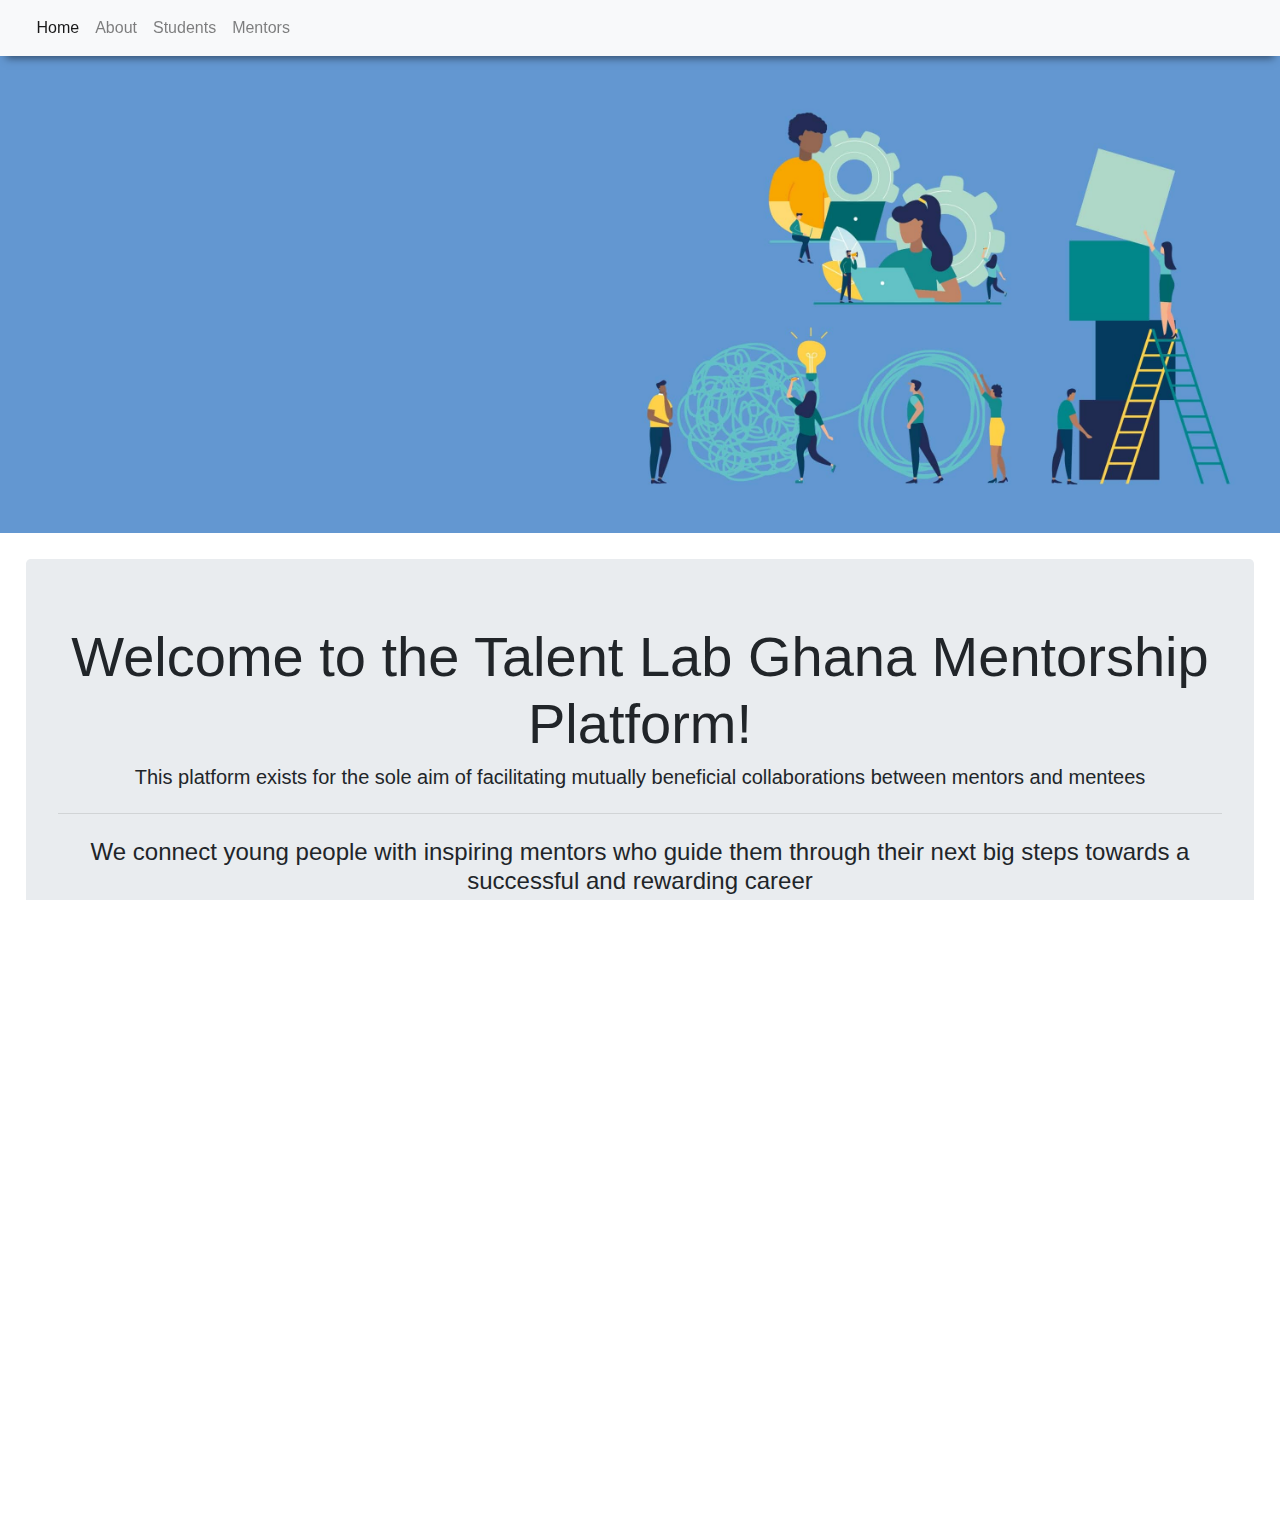
==== index.html @ 940448f5 "fix responsive issue" ====
<!DOCTYPE html>
<html lang="en"> 
    <head> 
        <meta name="viewport" content="width=device-width, initial-scale=1.0">
        <meta http-equiv="content-type" content="text/html; charset=utf-8"> 
        <title>Home</title>
        <link rel="icon" href="Assets/brain.png">
        <link rel="stylesheet" href="https://stackpath.bootstrapcdn.com/bootstrap/4.5.2/css/bootstrap.min.css" integrity="sha384-JcKb8q3iqJ61gNV9KGb8thSsNjpSL0n8PARn9HuZOnIxN0hoP+VmmDGMN5t9UJ0Z" crossorigin="anonymous">
        <link rel="stylesheet" href="main.css">
    </head> 
          <nav class="navbar navbar-expand-lg navbar-light bg-light navbar fixed-top navbar-light bg-light"
            style="background:# !important;">
          
          <button class="navbar-toggler" type="button" data-toggle="collapse" data-target="#navbarNav" aria-controls="navbarNav" aria-expanded="false" aria-label="Toggle navigation">
            <span class="navbar-toggler-icon"></span>
          </button>
            
          <div class="collapse navbar-collapse" id="navbarNav">
            <div class="shift">
              <ul class="navbar-nav">
              <li class="nav-item active">
                <a class="nav-link" href="#">Home <span class="sr-only">(current)</span></a>
              </li>
              <li class="nav-item">
                <a class="nav-link" href="about.html">About</a>
              </li>
              <li class="nav-item">
                <a class="nav-link" href="students.html">Students</a>
              </li>
              <li class="nav-item">
                <a class="nav-link" href="mentors.html" >Mentors</a>
              </li>
            </ul>
            </div>
          </div>
        </nav>
        
    <body>
        <script src="https://code.jquery.com/jquery-3.4.1.slim.min.js" integrity="sha384-J6qa4849blE2+poT4WnyKhv5vZF5SrPo0iEjwBvKU7imGFAV0wwj1yYfoRSJoZ+n" crossorigin="anonymous"></script>
        <script src="https://cdn.jsdelivr.net/npm/popper.js@1.16.0/dist/umd/popper.min.js" integrity="sha384-Q6E9RHvbIyZFJoft+2mJbHaEWldlvI9IOYy5n3zV9zzTtmI3UksdQRVvoxMfooAo" crossorigin="anonymous"></script>
        <script src="https://stackpath.bootstrapcdn.com/bootstrap/4.4.1/js/bootstrap.min.js" integrity="sha384-wfSDF2E50Y2D1uUdj0O3uMBJnjuUD4Ih7YwaYd1iqfktj0Uod8GCExl3Og8ifwB6" crossorigin="anonymous"></script>

        
  
        
        
<!--        <img class="headerimg" src="/Users/samueladdotey/Desktop/independence_arch.png"> -->
 
            <div class=headerimg>
<!--                <img class="headerimg" src="Assets/puzzle-header.jpg">-->
                <img class="headerimg" src="Assets/headerpic.jpg">
<!--                <img class="headerimg" src="Assets/pencils.jpg">-->
<!--                <img class="headerimg" src="Assets/how-to-be-a-good-mentor.png">-->
            </div>
      
        
         
        <div class="content">
        <div class="jumbotron">
            <h1 class="display-4">Welcome to the Talent Lab Ghana Mentorship Platform!</h1>
            <h3 class="lead">This platform exists for the sole aim of facilitating mutually beneficial collaborations between mentors and mentees</h3>
            <hr class="my-4">
            <h4>We connect young people with inspiring mentors who guide them through their next big steps towards a successful and rewarding career</h4>
            <p class="lead">
                <a href="about.html" data-mode="drawer_left" style="display:inline-block;text-decoration:none;background-color:#007bff;color:white;cursor:pointer;font-family:Helvetica,Arial,sans-serif;font-size:20px;line-height:50px;text-align:center;margin:0;height:50px;padding:0px 33px;border-radius:25px;max-width:100%;white-space:nowrap;overflow:hidden;text-overflow:ellipsis;font-weight:bold;-webkit-font-smoothing:antialiased;-moz-osx-font-smoothing:grayscale;" target="_blank">Learn more</a>
            </p>
        </div>
        
        <div class="contained">
            <div class="row">
                <div class="col-md-12 col-lg-6 col-sm-12">
                    <div class="jumbotron">
                        <h1 class="display-4">Students</h1>

                        <hr class="my-4">
                        <p class="text">Having a mentor is a great way of ensuring that you have support from a qualified individual in making informed decisions about your education and career.</p>
                        <p class="lead">
                        <a class="btn btn-primary btn-lg"  href="students.html" role="button" style="display:inline-block;text-decoration:none;background-color:#007bff;color:white;cursor:pointer;font-family:Helvetica,Arial,sans-serif;font-size:20px;line-height:50px;text-align:center;margin:0;height:50px;padding:0px 33px;border-radius:25px;max-width:100%;white-space:nowrap;overflow:hidden;text-overflow:ellipsis;font-weight:bold;-webkit-font-smoothing:antialiased;-moz-osx-font-smoothing:grayscale;">Apply</a>
                        </p>
                    </div>
                </div>
                <div class="col-md-12 col-lg-6 col-sm-12">
                    <div class="jumbotron">
                        <h1 class="display-4">Mentors</h1>

                        <hr class="my-4">
                        <p class="text">Being a mentor is a practical way to inspire and help young people unlock their true potential, and guide them through the formative stages of their career.</p>
                        <p class="lead">
<!--                        <a class="btn btn-primary btn-lg" href="mentors.html" role="button">Apply</a>-->
                        <a class="typeform-share button" href="mentors.html" data-mode="drawer_left" style="display:inline-block;text-decoration:none;background-color:#007bff;color:white;cursor:pointer;font-family:Helvetica,Arial,sans-serif;font-size:20px;line-height:50px;text-align:center;margin:0;height:50px;padding:0px 33px;border-radius:25px;max-width:100%;white-space:nowrap;overflow:hidden;text-overflow:ellipsis;font-weight:bold;-webkit-font-smoothing:antialiased;-moz-osx-font-smoothing:grayscale;" target="_blank">Apply </a> 
                            
    
                    </div>
                </div>
            </div>
            </div>
        </div>
       
        <script src="https://cdn.jsdelivr.net/npm/@popperjs/core@2.9.1/dist/umd/popper.min.js" integrity="sha384-SR1sx49pcuLnqZUnnPwx6FCym0wLsk5JZuNx2bPPENzswTNFaQU1RDvt3wT4gWFG" crossorigin="anonymous"></script>
        <script src="https://cdn.jsdelivr.net/npm/bootstrap@5.0.0-beta3/dist/js/bootstrap.min.js" integrity="sha384-j0CNLUeiqtyaRmlzUHCPZ+Gy5fQu0dQ6eZ/xAww941Ai1SxSY+0EQqNXNE6DZiVc" crossorigin="anonymous"></script>
    </body> 
</html>
---- main.css ----
body, html {
    height: 100%;
    width: :100%;
    width: auto!important; 
    overflow-x: hidden!important
    
}

/* The hero image */
.hero-image {
  /* Use "linear-gradient" to add a darken background effect to the image (photographer.jpg). This will make the text easier to read */
  background-image: linear-gradient(rgba(0, 0, 0, 0.5), rgba(0, 0, 0, 0.5)), url("photographer.jpg");

  /* Set a specific height */
  height: 50%;

  /* Position and center the image to scale nicely on all screens */
  background-position: center;
  background-repeat: no-repeat;
  background-size: cover;
  position: relative;
}

/* Place text in the middle of the image */
.hero-text {
  text-align: center;
  position: absolute;
  top: 50%;
  left: 50%;
  transform: translate(-50%, -50%);
  color: white;
}
.jumbotron {
/*    background:#C4DBFD !important */
}

.lead {
    
}

.lead {
    
}

.content {
    justify-content: center;
    align-content: center;
    align-items: center;
    text-align: center;
    padding-left: 2%;
    padding-right: 2%;
    padding-top: 2% !important;
}

.pos-f-t {
}

.contained {
    padding-right:0% ;
    padding-left:0% ;
}

h4 {
    padding-bottom: 1%;
    
}

.text {
    padding-bottom: 1%;
}



img {
    
}

div {
  
}

.navbar-dark {
 
}

.nav-link {

}



.shift {
    padding-left: 1%;
}

.headerimg {
    
    width: 100% !important;
    
}

.nav {
    background:#C4DBFD !important 
}



nav {
    box-shadow: 0px 8px 8px -6px rgba(0,0,0,.5);
}


.col-9 {
    align-content: center;
    align-items: center;
    align-self: center
}

.col-12 {
}

.header {
    width: 100%;
}

.disabled {

}

.sector {
    margin-top:5%;
    padding-bottom: 3%;
}


.bg-dark {
    
}

.aboutheader {
    margin-top: 5%;
    margin-left:30%;
    margin-right:30%;
    
    
}

.abouttext {
    margin-top:2%;
    margin-left: 8%;
    margin-right: 8%;
    font-size: 1.8rem
}

.logo {
    margin-left:20%;
    margin-right:20%;
}

.card-title {
    text-align: center;
}

.text-center {
    
}

.comingsoon {
    height:60%;
    margin-top:10%;
    margin-bottom:10%; 
    border-style: none;
 
}

.mb-3 {
    
}

/*
.nav.navbar-nav.navbar-right li a {
    color: blue;
}
*/



#navbarNav a {
/*    color: white;*/
}

.navbar-light {
/*    background:#284D9A !important;*/
}

.navbar-expand-lg {
}

footer {
/*    padding-top: 60px;*/
}

.footer {
/*    padding-top: 60px;*/
}
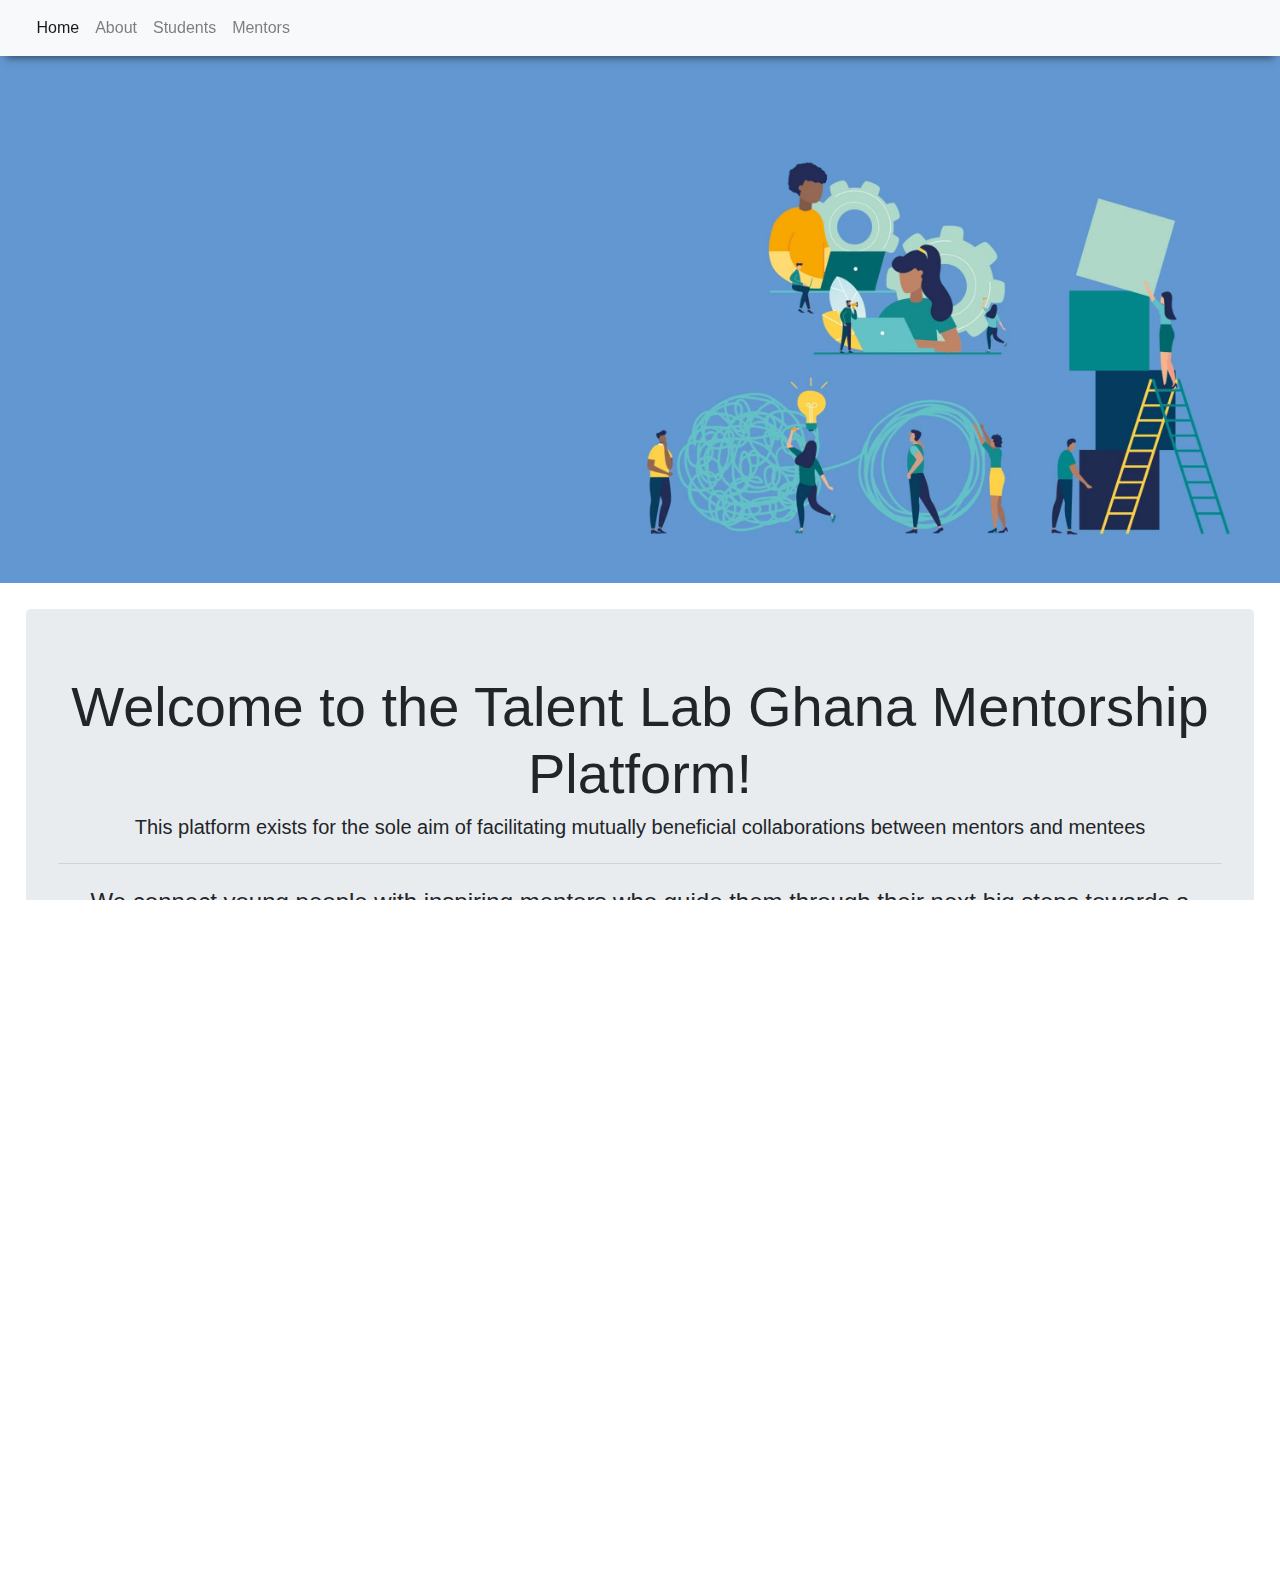
==== commit 07c15964: "fixes nav bar issue" ====
--- a/index.html
+++ b/index.html
@@ -35,27 +35,21 @@
           </div>
         </nav>
         
-    <body>
+    <body class="index">
         <script src="https://code.jquery.com/jquery-3.4.1.slim.min.js" integrity="sha384-J6qa4849blE2+poT4WnyKhv5vZF5SrPo0iEjwBvKU7imGFAV0wwj1yYfoRSJoZ+n" crossorigin="anonymous"></script>
         <script src="https://cdn.jsdelivr.net/npm/popper.js@1.16.0/dist/umd/popper.min.js" integrity="sha384-Q6E9RHvbIyZFJoft+2mJbHaEWldlvI9IOYy5n3zV9zzTtmI3UksdQRVvoxMfooAo" crossorigin="anonymous"></script>
         <script src="https://stackpath.bootstrapcdn.com/bootstrap/4.4.1/js/bootstrap.min.js" integrity="sha384-wfSDF2E50Y2D1uUdj0O3uMBJnjuUD4Ih7YwaYd1iqfktj0Uod8GCExl3Og8ifwB6" crossorigin="anonymous"></script>
 
-        
-  
-        
-        
-<!--        <img class="headerimg" src="/Users/samueladdotey/Desktop/independence_arch.png"> -->
  
             <div class=headerimg>
-<!--                <img class="headerimg" src="Assets/puzzle-header.jpg">-->
                 <img class="headerimg" src="Assets/headerpic.jpg">
-<!--                <img class="headerimg" src="Assets/pencils.jpg">-->
-<!--                <img class="headerimg" src="Assets/how-to-be-a-good-mentor.png">-->
+
             </div>
       
         
          
         <div class="content">
+            
         <div class="jumbotron">
             <h1 class="display-4">Welcome to the Talent Lab Ghana Mentorship Platform!</h1>
             <h3 class="lead">This platform exists for the sole aim of facilitating mutually beneficial collaborations between mentors and mentees</h3>
--- a/main.css
+++ b/main.css
@@ -5,6 +5,7 @@
     overflow-x: hidden!important
     
 }
+.index {padding-top: 50px}
 
 /* The hero image */
 .hero-image {
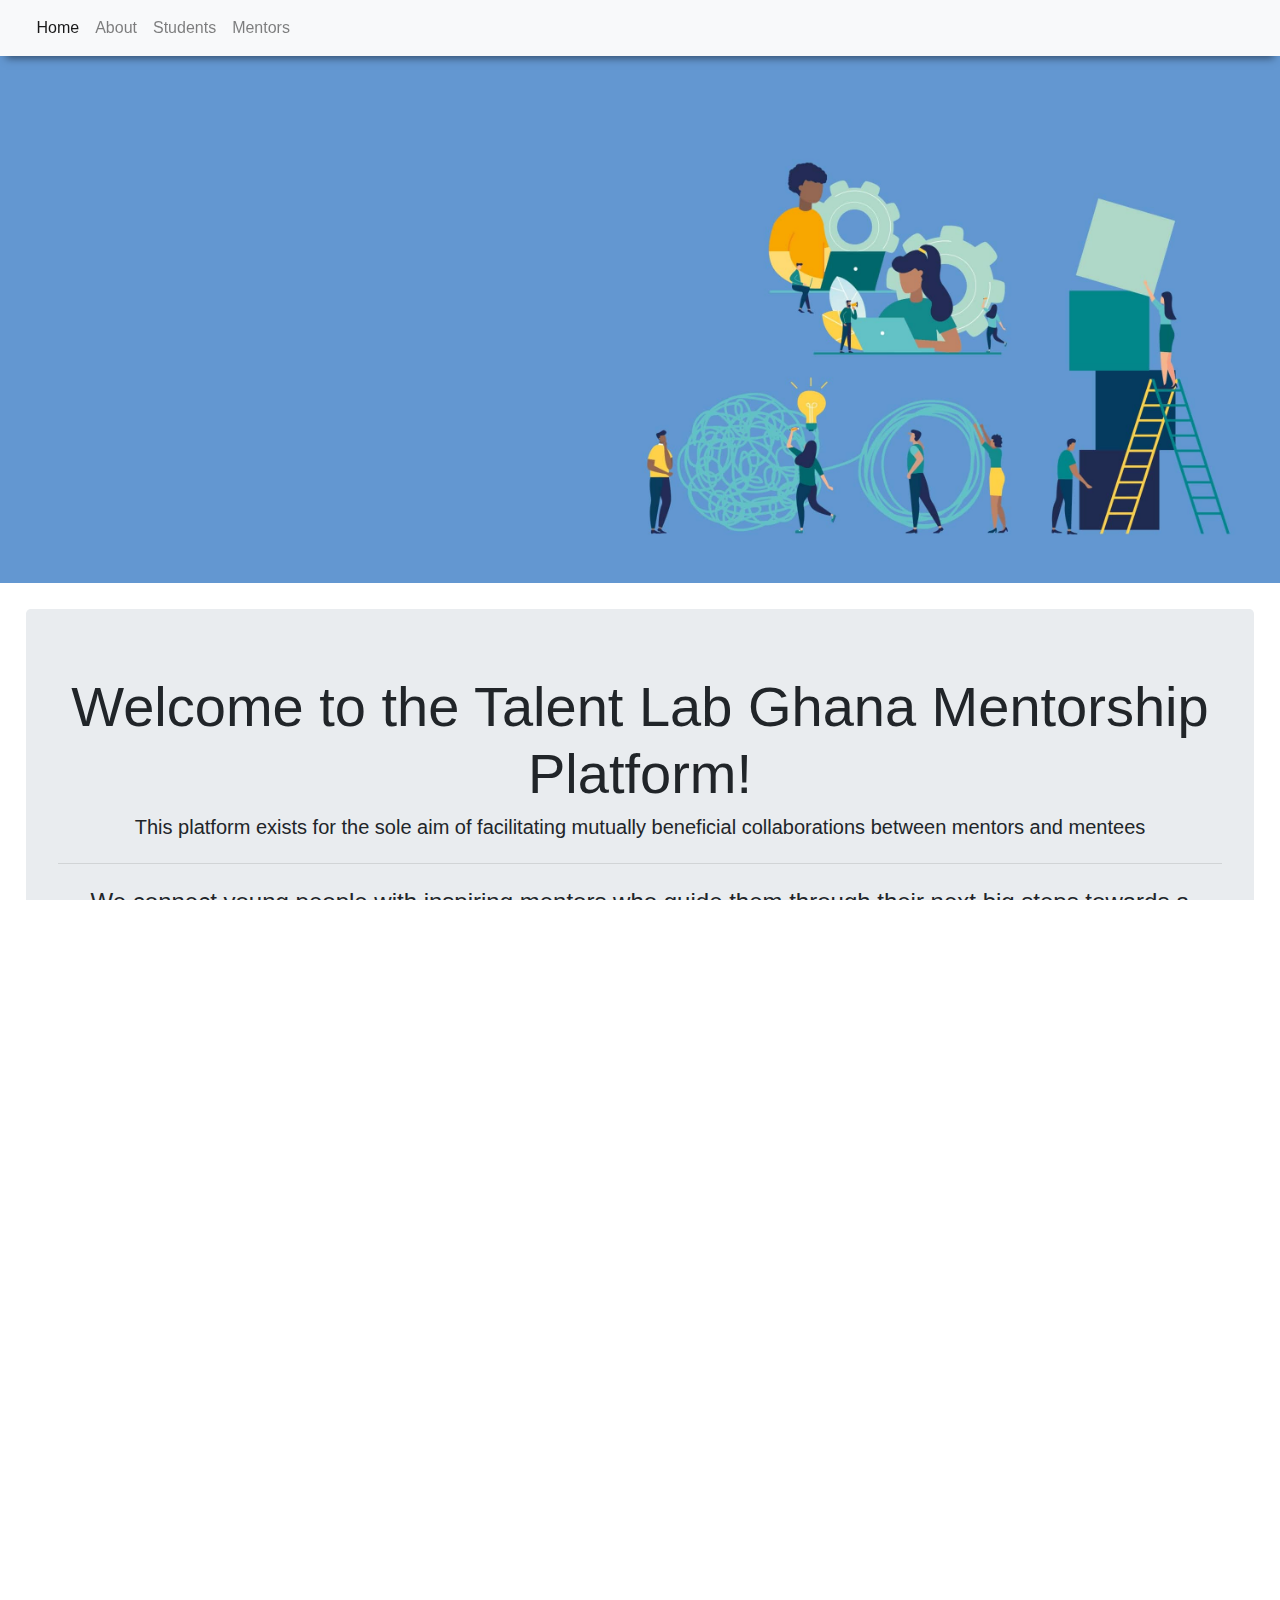
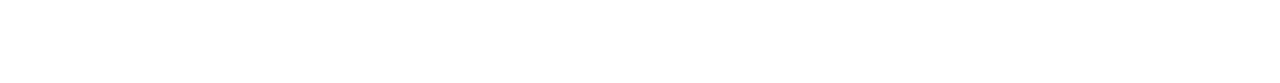
==== commit 19d021ef: "adding formatting changes to repo" ====
--- a/index.html
+++ b/index.html
@@ -56,7 +56,7 @@
             <hr class="my-4">
             <h4>We connect young people with inspiring mentors who guide them through their next big steps towards a successful and rewarding career</h4>
             <p class="lead">
-                <a href="about.html" data-mode="drawer_left" style="display:inline-block;text-decoration:none;background-color:#007bff;color:white;cursor:pointer;font-family:Helvetica,Arial,sans-serif;font-size:20px;line-height:50px;text-align:center;margin:0;height:50px;padding:0px 33px;border-radius:25px;max-width:100%;white-space:nowrap;overflow:hidden;text-overflow:ellipsis;font-weight:bold;-webkit-font-smoothing:antialiased;-moz-osx-font-smoothing:grayscale;" target="_blank">Learn more</a>
+                <a href="about.html" data-mode="drawer_left" style="display:inline-block;text-decoration:none;background-color:#007bff;color:white;cursor:pointer;font-family:Helvetica,Arial,sans-serif;font-size:20px;line-height:50px;text-align:center;margin:0;height:50px;padding:0px 33px;border-radius:25px;max-width:100%;white-space:nowrap;overflow:hidden;text-overflow:ellipsis;font-weight:bold;-webkit-font-smoothing:antialiased;-moz-osx-font-smoothing:grayscale;" target="">Learn more</a>
             </p>
         </div>
         
@@ -81,7 +81,7 @@
                         <p class="text">Being a mentor is a practical way to inspire and help young people unlock their true potential, and guide them through the formative stages of their career.</p>
                         <p class="lead">
 <!--                        <a class="btn btn-primary btn-lg" href="mentors.html" role="button">Apply</a>-->
-                        <a class="typeform-share button" href="mentors.html" data-mode="drawer_left" style="display:inline-block;text-decoration:none;background-color:#007bff;color:white;cursor:pointer;font-family:Helvetica,Arial,sans-serif;font-size:20px;line-height:50px;text-align:center;margin:0;height:50px;padding:0px 33px;border-radius:25px;max-width:100%;white-space:nowrap;overflow:hidden;text-overflow:ellipsis;font-weight:bold;-webkit-font-smoothing:antialiased;-moz-osx-font-smoothing:grayscale;" target="_blank">Apply </a> 
+                        <a class="typeform-share button" href="mentors.html" data-mode="drawer_left" style="display:inline-block;text-decoration:none;background-color:#007bff;color:white;cursor:pointer;font-family:Helvetica,Arial,sans-serif;font-size:20px;line-height:50px;text-align:center;margin:0;height:50px;padding:0px 33px;border-radius:25px;max-width:100%;white-space:nowrap;overflow:hidden;text-overflow:ellipsis;font-weight:bold;-webkit-font-smoothing:antialiased;-moz-osx-font-smoothing:grayscale;" target="">Apply </a> 
                             
     
                     </div>
@@ -93,4 +93,16 @@
         <script src="https://cdn.jsdelivr.net/npm/@popperjs/core@2.9.1/dist/umd/popper.min.js" integrity="sha384-SR1sx49pcuLnqZUnnPwx6FCym0wLsk5JZuNx2bPPENzswTNFaQU1RDvt3wT4gWFG" crossorigin="anonymous"></script>
         <script src="https://cdn.jsdelivr.net/npm/bootstrap@5.0.0-beta3/dist/js/bootstrap.min.js" integrity="sha384-j0CNLUeiqtyaRmlzUHCPZ+Gy5fQu0dQ6eZ/xAww941Ai1SxSY+0EQqNXNE6DZiVc" crossorigin="anonymous"></script>
     </body> 
+    <footer class="bg-dark text-center text-white">
+      <!-- Grid container -->
+      <div class="container p-4 pb-0">
+            </div>
+
+      <!-- Copyright -->
+      <div class="text-center p-3" style="background-color: rgba(0, 0, 0, 0.2);">
+        © 2021 Copyright: Talent Lab Ghana
+    <!--    <a class="text-white" href="https://mdbootstrap.com/">MDBootstrap.com</a>-->
+      </div>
+      <!-- Copyright -->
+</footer>
 </html>--- a/main.css
+++ b/main.css
@@ -42,6 +42,9 @@
 .lead {
     
 }
+.fullpage {
+    height:100%
+}
 
 .content {
     justify-content: center;
@@ -51,6 +54,7 @@
     padding-left: 2%;
     padding-right: 2%;
     padding-top: 2% !important;
+/*    height:100%*/
 }
 
 .pos-f-t {
@@ -204,3 +208,7 @@
 .footer {
 /*    padding-top: 60px;*/
 }
+
+.title {
+    margin-top: 20%
+}
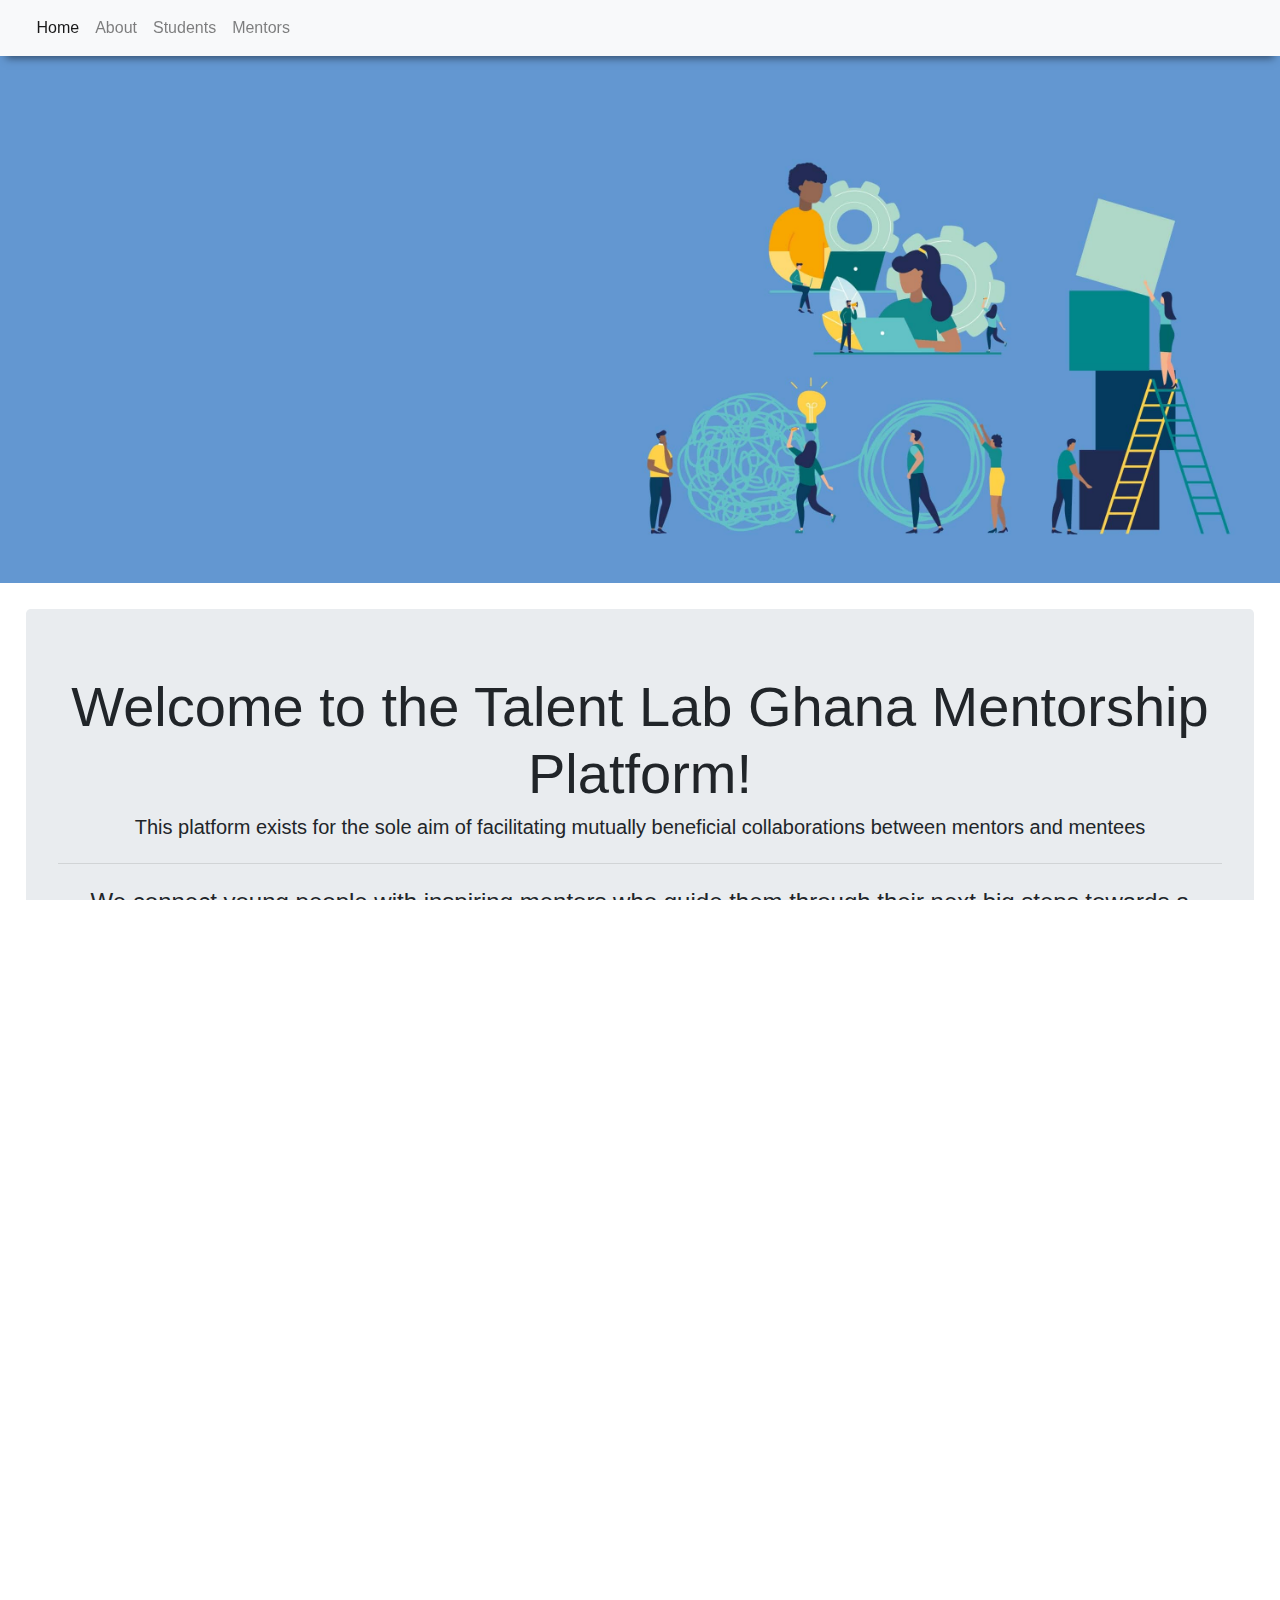
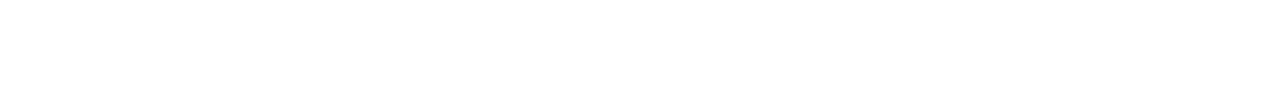
==== commit 327a3fe1: "updates to website" ====
--- a/index.html
+++ b/index.html
@@ -7,7 +7,7 @@
         <link rel="icon" href="Assets/brain.png">
         <link rel="stylesheet" href="https://stackpath.bootstrapcdn.com/bootstrap/4.5.2/css/bootstrap.min.css" integrity="sha384-JcKb8q3iqJ61gNV9KGb8thSsNjpSL0n8PARn9HuZOnIxN0hoP+VmmDGMN5t9UJ0Z" crossorigin="anonymous">
         <link rel="stylesheet" href="main.css">
-    </head> 
+    </head>
           <nav class="navbar navbar-expand-lg navbar-light bg-light navbar fixed-top navbar-light bg-light"
             style="background:# !important;">
           
@@ -56,7 +56,7 @@
             <hr class="my-4">
             <h4>We connect young people with inspiring mentors who guide them through their next big steps towards a successful and rewarding career</h4>
             <p class="lead">
-                <a href="about.html" data-mode="drawer_left" style="display:inline-block;text-decoration:none;background-color:#007bff;color:white;cursor:pointer;font-family:Helvetica,Arial,sans-serif;font-size:20px;line-height:50px;text-align:center;margin:0;height:50px;padding:0px 33px;border-radius:25px;max-width:100%;white-space:nowrap;overflow:hidden;text-overflow:ellipsis;font-weight:bold;-webkit-font-smoothing:antialiased;-moz-osx-font-smoothing:grayscale;" target="">Learn more</a>
+                <a class="hover" href="about.html" data-mode="drawer_left" style="display:inline-block;text-decoration:none;background-color:#007bff;color:white;cursor:pointer;font-family:Helvetica,Arial,sans-serif;font-size:20px;line-height:50px;text-align:center;margin:0;height:50px;padding:0px 33px;border-radius:25px;max-width:100%;white-space:nowrap;overflow:hidden;text-overflow:ellipsis;font-weight:bold;-webkit-font-smoothing:antialiased;-moz-osx-font-smoothing:grayscale;" target="">Learn more</a>
             </p>
         </div>
         
@@ -67,9 +67,9 @@
                         <h1 class="display-4">Students</h1>
 
                         <hr class="my-4">
-                        <p class="text">Having a mentor is a great way of ensuring that you have support from a qualified individual in making informed decisions about your education and career.</p>
+                        <p class="lead">Having a mentor is a great way of ensuring that you have support from a qualified individual in making informed decisions about your education and career.</p>
                         <p class="lead">
-                        <a class="btn btn-primary btn-lg"  href="students.html" role="button" style="display:inline-block;text-decoration:none;background-color:#007bff;color:white;cursor:pointer;font-family:Helvetica,Arial,sans-serif;font-size:20px;line-height:50px;text-align:center;margin:0;height:50px;padding:0px 33px;border-radius:25px;max-width:100%;white-space:nowrap;overflow:hidden;text-overflow:ellipsis;font-weight:bold;-webkit-font-smoothing:antialiased;-moz-osx-font-smoothing:grayscale;">Apply</a>
+                        <a class="btn btn-primary btn-lg hover"  href="students.html" role="button" style="display:inline-block;text-decoration:none;background-color:#007bff;color:white;cursor:pointer;font-family:Helvetica,Arial,sans-serif;font-size:20px;line-height:50px;text-align:center;margin:0;height:50px;padding:0px 33px;border-radius:25px;max-width:100%;white-space:nowrap;overflow:hidden;text-overflow:ellipsis;font-weight:bold;-webkit-font-smoothing:antialiased;-moz-osx-font-smoothing:grayscale;">Apply</a>
                         </p>
                     </div>
                 </div>
@@ -78,10 +78,10 @@
                         <h1 class="display-4">Mentors</h1>
 
                         <hr class="my-4">
-                        <p class="text">Being a mentor is a practical way to inspire and help young people unlock their true potential, and guide them through the formative stages of their career.</p>
+                        <p class="lead">Being a mentor is a practical way to inspire and help young people unlock their true potential, and guide them through the formative stages of their career.</p>
                         <p class="lead">
 <!--                        <a class="btn btn-primary btn-lg" href="mentors.html" role="button">Apply</a>-->
-                        <a class="typeform-share button" href="mentors.html" data-mode="drawer_left" style="display:inline-block;text-decoration:none;background-color:#007bff;color:white;cursor:pointer;font-family:Helvetica,Arial,sans-serif;font-size:20px;line-height:50px;text-align:center;margin:0;height:50px;padding:0px 33px;border-radius:25px;max-width:100%;white-space:nowrap;overflow:hidden;text-overflow:ellipsis;font-weight:bold;-webkit-font-smoothing:antialiased;-moz-osx-font-smoothing:grayscale;" target="">Apply </a> 
+                        <a class="typeform-share button hover" href="mentors.html" data-mode="drawer_left" style="display:inline-block;text-decoration:none;background-color:#007bff;color:white;cursor:pointer;font-family:Helvetica,Arial,sans-serif;font-size:20px;line-height:50px;text-align:center;margin:0;height:50px;padding:0px 33px;border-radius:25px;max-width:100%;white-space:nowrap;overflow:hidden;text-overflow:ellipsis;font-weight:bold;-webkit-font-smoothing:antialiased;-moz-osx-font-smoothing:grayscale;" target="">Become a Mentor </a> 
                             
     
                     </div>
--- a/main.css
+++ b/main.css
@@ -21,6 +21,7 @@
   background-size: cover;
   position: relative;
 }
+
 
 /* Place text in the middle of the image */
 .hero-text {
@@ -43,7 +44,7 @@
     
 }
 .fullpage {
-    height:100%
+    height:auto;
 }
 
 .content {
@@ -154,7 +155,7 @@
     margin-top:2%;
     margin-left: 8%;
     margin-right: 8%;
-    font-size: 1.8rem
+    font-size: 1.2rem
 }
 
 .logo {
@@ -202,7 +203,12 @@
 }
 
 footer {
-/*    padding-top: 60px;*/
+/*    position:absolute;*/
+    bottom:0;
+    width:100%;
+    align-self: flex-end
+/*   height:60px;    Height of the footer */
+/*   background:#6cf;*/
 }
 
 .footer {
@@ -212,3 +218,35 @@
 .title {
     margin-top: 20%
 }
+
+.about {
+    color: black;
+}
+
+.profile {
+    padding-bottom: 8%;
+}
+
+.is-rounded:hover {
+/*    opacity: 20%*/
+}
+
+.is-rounded {
+    transition: 0.3s
+}
+
+.typeform-share {
+    
+}
+
+.typeform-share {
+    
+}
+
+.hover {
+    transition: 0.3s;
+}
+
+.hover:hover {
+    opacity: 40%
+}
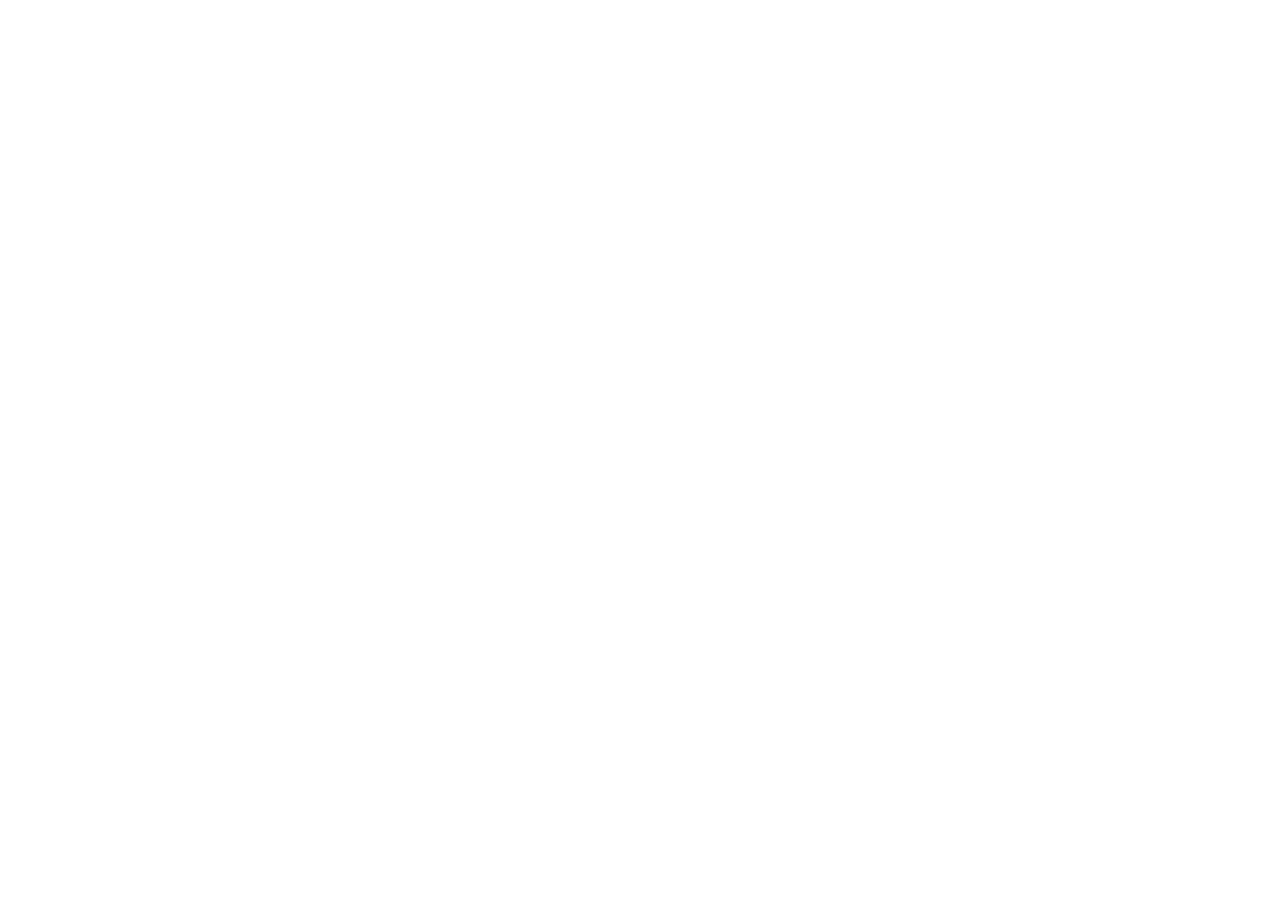
==== commit 1b0a7fe1: "adds sign in button to website" ====
--- a/index.html
+++ b/index.html
@@ -8,16 +8,16 @@
         <link rel="stylesheet" href="https://stackpath.bootstrapcdn.com/bootstrap/4.5.2/css/bootstrap.min.css" integrity="sha384-JcKb8q3iqJ61gNV9KGb8thSsNjpSL0n8PARn9HuZOnIxN0hoP+VmmDGMN5t9UJ0Z" crossorigin="anonymous">
         <link rel="stylesheet" href="main.css">
     </head>
+    <body id="body" style="display:none;">
           <nav class="navbar navbar-expand-lg navbar-light bg-light navbar fixed-top navbar-light bg-light"
             style="background:# !important;">
           
-          <button class="navbar-toggler" type="button" data-toggle="collapse" data-target="#navbarNav" aria-controls="navbarNav" aria-expanded="false" aria-label="Toggle navigation">
+          <button class="navbar-toggler" type="button" data-toggle="collapse" onclick="clicked()" data-target="#navbarNav" aria-controls="navbarNav" aria-expanded="false" aria-label="Toggle navigation">
             <span class="navbar-toggler-icon"></span>
           </button>
             
           <div class="collapse navbar-collapse" id="navbarNav">
-            <div class="shift">
-              <ul class="navbar-nav">
+              <ul class="navbar-nav mr-auto">
               <li class="nav-item active">
                 <a class="nav-link" href="#">Home <span class="sr-only">(current)</span></a>
               </li>
@@ -30,12 +30,18 @@
               <li class="nav-item">
                 <a class="nav-link" href="mentors.html" >Mentors</a>
               </li>
+                  
             </ul>
-            </div>
+                
+                      
+                 
+                
+                
           </div>
+              <a href="https://talentlabghana.slack.com" id="sign-in" target="_blank"><button type="button" class="btn btn-outline-success ml-auto" >Sign In</button></a>
         </nav>
         
-    <body class="index">
+    <div class="index">
         <script src="https://code.jquery.com/jquery-3.4.1.slim.min.js" integrity="sha384-J6qa4849blE2+poT4WnyKhv5vZF5SrPo0iEjwBvKU7imGFAV0wwj1yYfoRSJoZ+n" crossorigin="anonymous"></script>
         <script src="https://cdn.jsdelivr.net/npm/popper.js@1.16.0/dist/umd/popper.min.js" integrity="sha384-Q6E9RHvbIyZFJoft+2mJbHaEWldlvI9IOYy5n3zV9zzTtmI3UksdQRVvoxMfooAo" crossorigin="anonymous"></script>
         <script src="https://stackpath.bootstrapcdn.com/bootstrap/4.4.1/js/bootstrap.min.js" integrity="sha384-wfSDF2E50Y2D1uUdj0O3uMBJnjuUD4Ih7YwaYd1iqfktj0Uod8GCExl3Og8ifwB6" crossorigin="anonymous"></script>
@@ -92,11 +98,13 @@
        
         <script src="https://cdn.jsdelivr.net/npm/@popperjs/core@2.9.1/dist/umd/popper.min.js" integrity="sha384-SR1sx49pcuLnqZUnnPwx6FCym0wLsk5JZuNx2bPPENzswTNFaQU1RDvt3wT4gWFG" crossorigin="anonymous"></script>
         <script src="https://cdn.jsdelivr.net/npm/bootstrap@5.0.0-beta3/dist/js/bootstrap.min.js" integrity="sha384-j0CNLUeiqtyaRmlzUHCPZ+Gy5fQu0dQ6eZ/xAww941Ai1SxSY+0EQqNXNE6DZiVc" crossorigin="anonymous"></script>
-    </body> 
+    </div> 
     <footer class="bg-dark text-center text-white">
       <!-- Grid container -->
+<!--
       <div class="container p-4 pb-0">
             </div>
+-->
 
       <!-- Copyright -->
       <div class="text-center p-3" style="background-color: rgba(0, 0, 0, 0.2);">
@@ -105,4 +113,23 @@
       </div>
       <!-- Copyright -->
 </footer>
+</body>
+<script type="text/javascript">
+    $(document).ready(function() {
+    $('#body').show();
+    
+    });
+    
+        function clicked() {
+//        
+        x =   $('.show')
+//        y =   $('.collapsing')
+        if(x.length == 0){
+            $('#sign-in').hide();
+        }
+        if(x.length == 1 ){
+            setTimeout(() => { $('#sign-in').show(); }, 500);
+            
+        }}
+</script>
 </html>--- a/main.css
+++ b/main.css
@@ -224,7 +224,8 @@
 }
 
 .profile {
-    padding-bottom: 8%;
+    padding-bottom: 4%;
+    padding-top: 4%
 }
 
 .is-rounded:hover {
@@ -250,3 +251,16 @@
 .hover:hover {
     opacity: 40%
 }
+
+.sign-in {
+/*    margin-left: auto*/
+}
+
+.navbar-collapse {
+    
+}
+
+.navbar {
+    padding-left: 3%;
+    padding-right: 3%
+}
